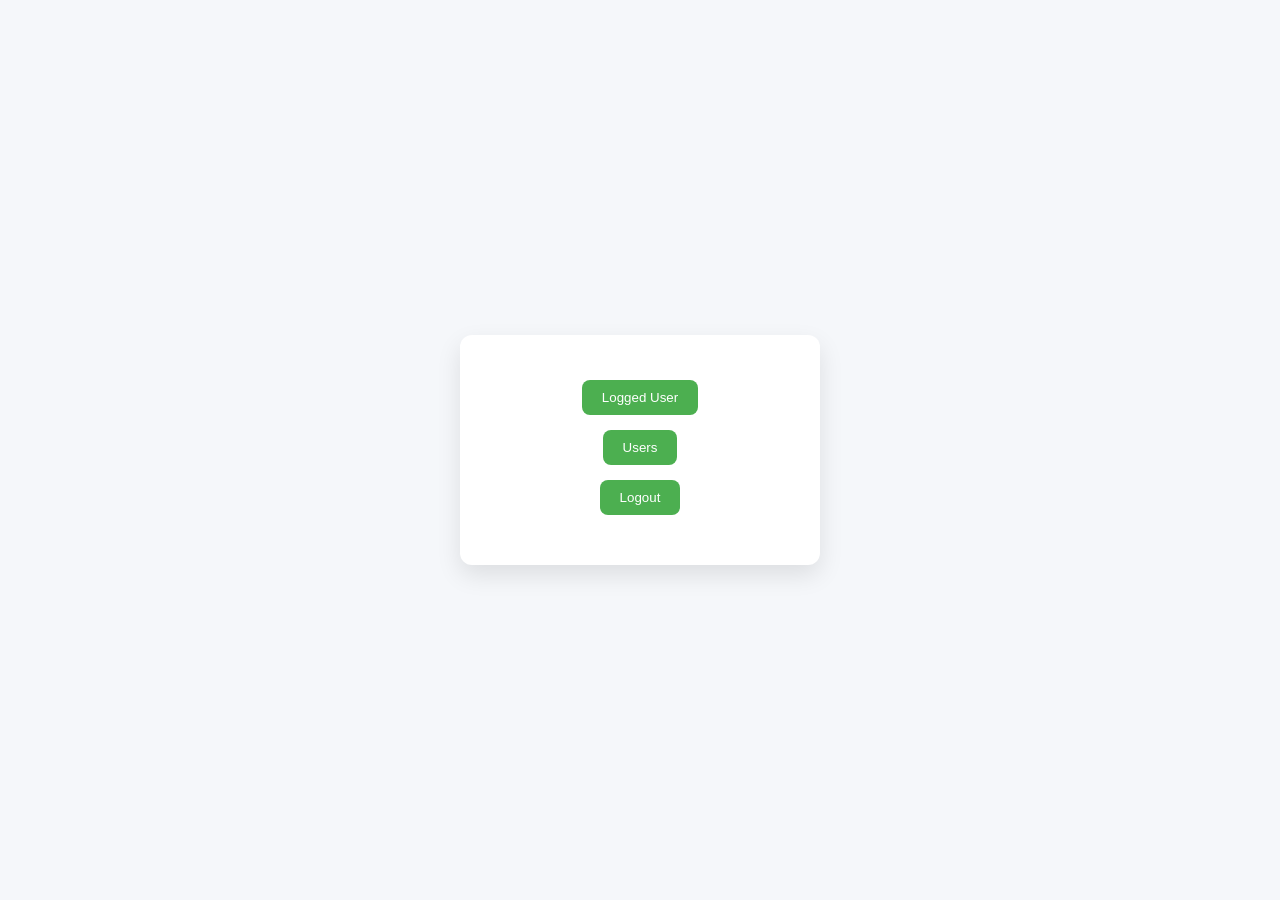
==== frontend/main.html @ f48579d6 "Initial commit" ====
<!DOCTYPE html>
<html>
<head>
  <title>Index</title>
  <link rel="stylesheet" href="css/styles.css">
</head>
<body>

<div class="card">

  <button onclick="get_logged_user()">Logged User</button>

  <button onclick="get_users()">Users</button>

  <button onclick="logout()">Logout</button>

  <div id="output"></div>
</div>
<script src="js/app.js"></script>
</body>
</html>
---- frontend/css/styles.css ----
/* styles.css */

body {
  margin: 0;
  height: 100vh;
  display: flex;
  justify-content: center;
  align-items: center;
  background: #f5f7fa;
  font-family: Arial, sans-serif;
}

.card {
  background: white;
  padding: 30px;
  border-radius: 12px;
  box-shadow: 0 10px 25px rgba(0,0,0,0.1);
  width: 300px;
  text-align: center;
}

input {
  width: 100%;
  padding: 10px;
  margin: 10px 0;
  border-radius: 8px;
  border: 1px solid #ccc;
}


button {
  display: block;
  margin: 15px auto;
  padding: 10px 20px;
  border-radius: 8px;
  border: none;
  background: #4CAF50;
  color: white;
  cursor: pointer;
  transition: 0.2s;
}

button:hover {
  background: #45a049;
}

#output {
  margin-top: 20px;
  text-align: left;
  font-size: 14px;
}

.user-item {
  padding: 10px;
  margin: 8px 0;
  background: #f0f2f5;
  border-radius: 8px;
}
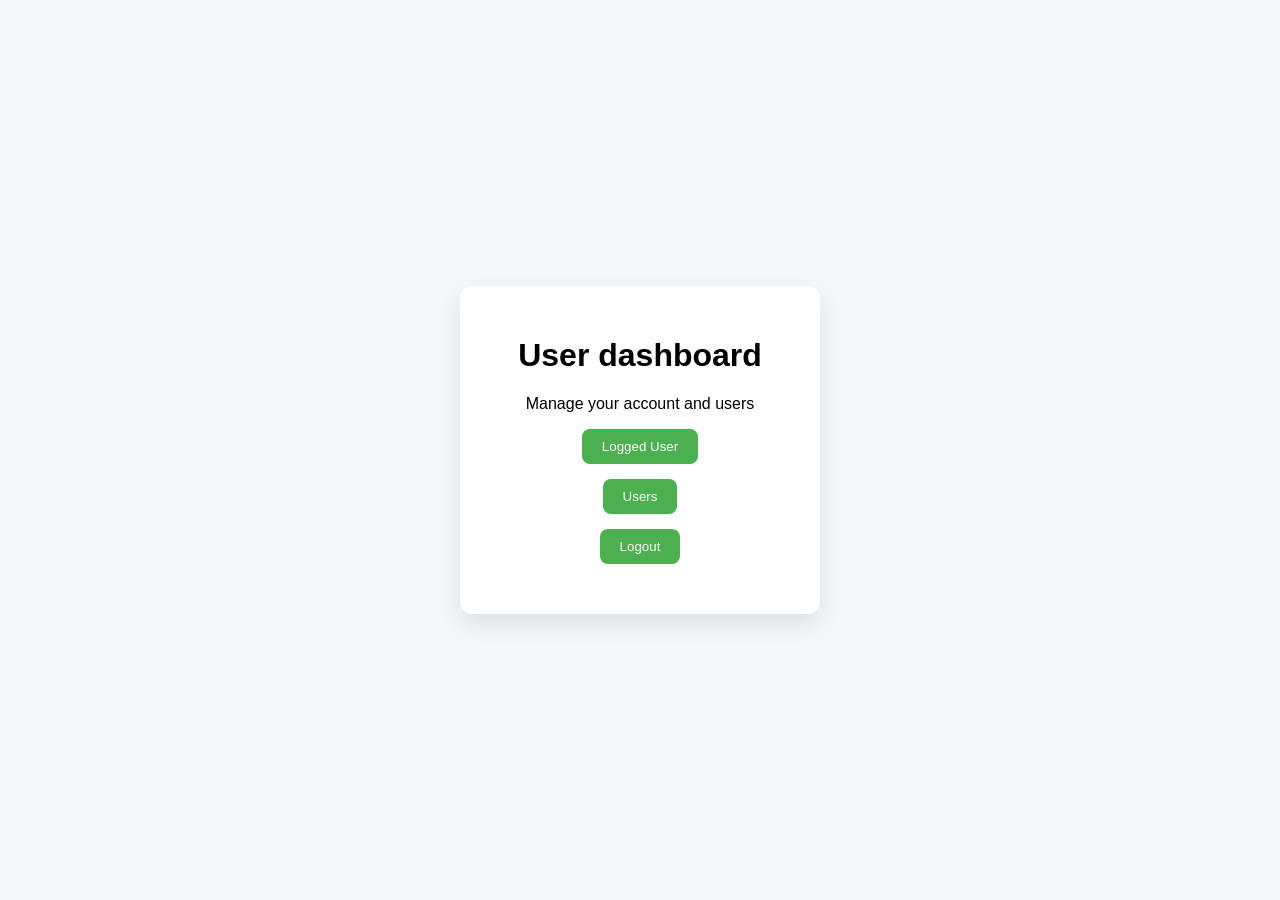
==== commit 8d95cea3: "fix" ====
--- a/frontend/main.html
+++ b/frontend/main.html
@@ -7,6 +7,11 @@
 <body>
 
 <div class="card">
+  <h1>User dashboard</h1>
+
+  <p class="subtitle">
+    Manage your account and users
+  </p>
 
   <button onclick="get_logged_user()">Logged User</button>
 
--- a/frontend/css/styles.css
+++ b/frontend/css/styles.css
@@ -55,4 +55,44 @@
   margin: 8px 0;
   background: #f0f2f5;
   border-radius: 8px;
+}
+.primary-btn {
+
+    position: relative;
+
+    display: flex;
+
+    justify-content: center;
+    align-items: center;
+
+    gap: 10px;
+}
+
+.spinner {
+
+    width: 18px;
+    height: 18px;
+
+    border: 2px solid rgba(255,255,255,0.3);
+
+    border-top: 2px solid white;
+
+    border-radius: 50%;
+
+    animation: spin 0.8s linear infinite;
+}
+
+.hidden {
+    display: none;
+}
+
+@keyframes spin {
+
+    from {
+        transform: rotate(0deg);
+    }
+
+    to {
+        transform: rotate(360deg);
+    }
 }
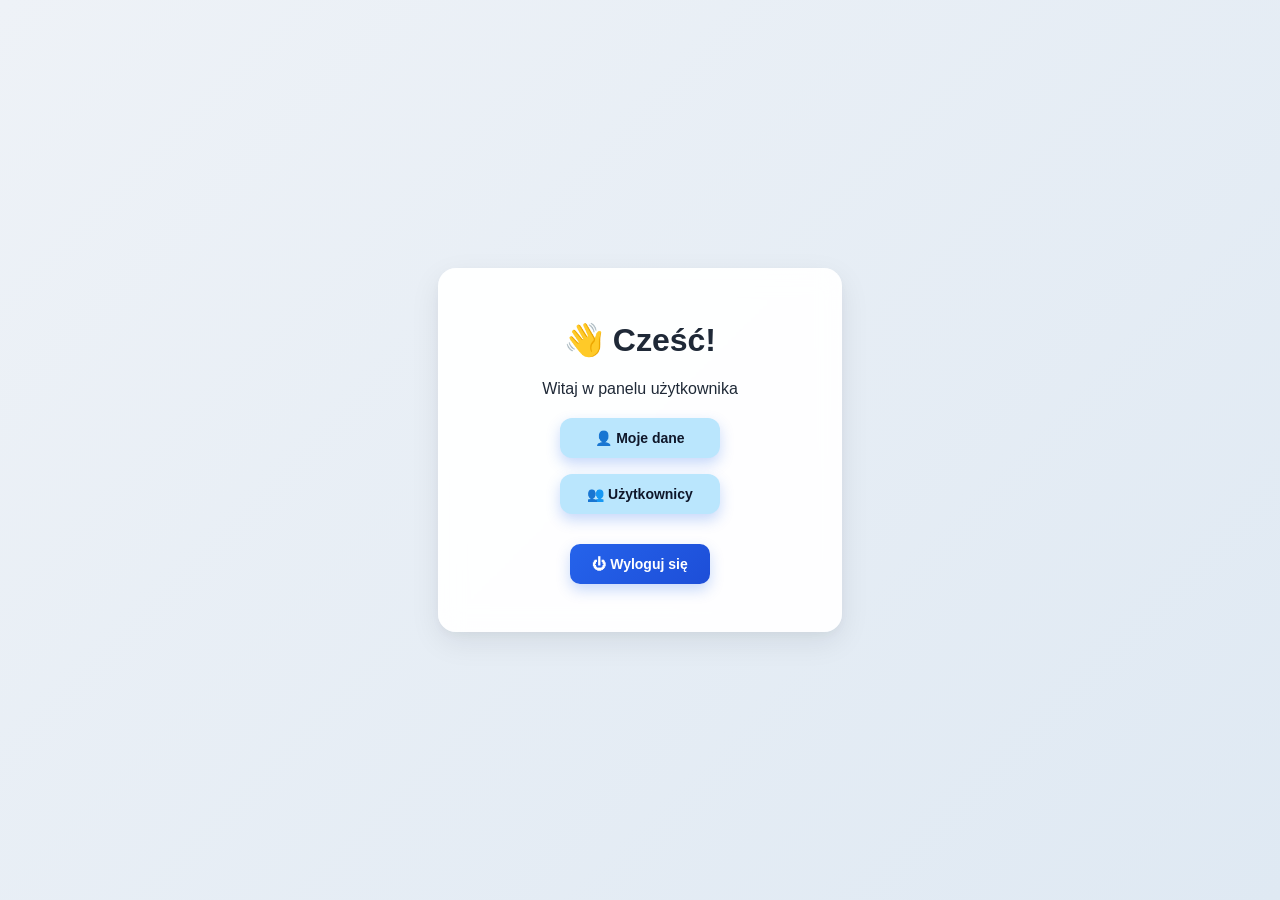
==== commit aecc491e: "Update main.html" ====
--- a/frontend/main.html
+++ b/frontend/main.html
@@ -1,26 +1,48 @@
 <!DOCTYPE html>
-<html>
+<html lang="pl">
+
 <head>
-  <title>Index</title>
+  <meta charset="UTF-8">
+  <title>Panel użytkownika</title>
   <link rel="stylesheet" href="css/styles.css">
 </head>
+
 <body>
 
 <div class="card">
-  <h1>User dashboard</h1>
+
+  <h1>👋 Cześć!</h1>
 
   <p class="subtitle">
-    Manage your account and users
+    Witaj w panelu użytkownika
   </p>
 
-  <button onclick="get_logged_user()">Logged User</button>
+  <!-- USER INFO -->
+  <div id="output" style="margin: 20px 0;"></div>
 
-  <button onclick="get_users()">Users</button>
+  <!-- ACTIONS -->
+<div class="btn-row">
+  <button onclick="get_logged_user()"
+  style="background:#bae6fd; color:#0f172a; border:none; padding:12px 22px; border-radius:12px; font-weight:600; cursor:pointer; min-width:160px;">
+  <span style="color:#1e3a8a;">👤</span> Moje dane
+  </button>
 
-  <button onclick="logout()">Logout</button>
+  <button onclick="get_users()"
+  style="background:#bae6fd; color:#0f172a; border:none; padding:12px 22px; border-radius:12px; font-weight:600; cursor:pointer; min-width:160px;">
+  <span style="color:#1e3a8a;">👥</span> Użytkownicy
+  </button>
+</div>
 
-  <div id="output"></div>
+  <!-- LOGOUT -->
+  <div style="margin-top: 30px;">
+  <button class="btn-darkblue" onclick="logout()">
+    ⏻ Wyloguj się
+  </button>
+  </div>
+
 </div>
+
 <script src="js/app.js"></script>
+
 </body>
-</html>+</html>
--- a/frontend/css/styles.css
+++ b/frontend/css/styles.css
@@ -1,80 +1,141 @@
+/* styles.css */
+
 /* styles.css */
 
 body {
-  margin: 0;
-  height: 100vh;
-  display: flex;
-  justify-content: center;
-  align-items: center;
-  background: #f5f7fa;
-  font-family: Arial, sans-serif;
+    margin: 0;
+    min-height: 100vh;
+
+    display: flex;
+    justify-content: center;
+    align-items: center;
+
+    background: linear-gradient(135deg, #eef2f7 0%, #dfe9f3 100%);
+    font-family: Inter, -apple-system, BlinkMacSystemFont, "Segoe UI", Roboto, sans-serif;
+
+    color: #1f2937;
 }
 
+/* Card */
+
 .card {
-  background: white;
-  padding: 30px;
-  border-radius: 12px;
-  box-shadow: 0 10px 25px rgba(0,0,0,0.1);
-  width: 300px;
-  text-align: center;
+    width: 340px;
+
+    background: rgba(255, 255, 255, 0.95);
+
+    padding: 32px;
+
+    border-radius: 18px;
+
+    box-shadow:
+        0 10px 30px rgba(15, 23, 42, 0.08),
+        0 4px 12px rgba(15, 23, 42, 0.04);
+
+    backdrop-filter: blur(12px);
+
+    text-align: center;
+
+    transition: transform 0.25s ease, box-shadow 0.25s ease;
 }
 
-input {
-  width: 100%;
-  padding: 10px;
-  margin: 10px 0;
-  border-radius: 8px;
-  border: 1px solid #ccc;
+.card:hover {
+    transform: translateY(-2px);
+
+    box-shadow:
+        0 14px 40px rgba(15, 23, 42, 0.12),
+        0 6px 20px rgba(15, 23, 42, 0.08);
 }
 
+/* Inputs */
+
+input {
+    width: 100%;
+    box-sizing: border-box;
+
+    padding: 12px 14px;
+
+    margin: 10px 0;
+
+    border-radius: 10px;
+    border: 1px solid #d1d5db;
+
+    background: #ffffff;
+
+    font-size: 14px;
+
+    outline: none;
+
+    transition: all 0.2s ease;
+}
+
+input:focus {
+    border-color: #2563eb;
+
+    box-shadow: 0 0 0 4px rgba(37, 99, 235, 0.12);
+}
+
+/* Buttons */
 
 button {
-  display: block;
-  margin: 15px auto;
-  padding: 10px 20px;
-  border-radius: 8px;
-  border: none;
-  background: #4CAF50;
-  color: white;
-  cursor: pointer;
-  transition: 0.2s;
+    display: block;
+
+    margin: 16px auto;
+
+    padding: 12px 22px;
+
+    min-width: 140px;
+
+    border: none;
+    border-radius: 10px;
+
+    background: linear-gradient(135deg, #2563eb, #1d4ed8);
+
+    color: white;
+
+    font-size: 14px;
+    font-weight: 600;
+
+    cursor: pointer;
+
+    transition:
+        transform 0.15s ease,
+        box-shadow 0.2s ease,
+        background 0.2s ease;
+
+    box-shadow: 0 6px 14px rgba(37, 99, 235, 0.25);
 }
 
 button:hover {
-  background: #45a049;
+    transform: translateY(-1px);
+
+    box-shadow: 0 10px 18px rgba(37, 99, 235, 0.35);
+
+    background: linear-gradient(135deg, #1d4ed8, #1e40af);
 }
 
-#output {
-  margin-top: 20px;
-  text-align: left;
-  font-size: 14px;
+button:active {
+    transform: scale(0.98);
 }
 
-.user-item {
-  padding: 10px;
-  margin: 8px 0;
-  background: #f0f2f5;
-  border-radius: 8px;
-}
+/* Loading button */
+
 .primary-btn {
-
     position: relative;
 
     display: flex;
-
     justify-content: center;
     align-items: center;
 
     gap: 10px;
 }
 
+/* Spinner */
+
 .spinner {
-
     width: 18px;
     height: 18px;
 
-    border: 2px solid rgba(255,255,255,0.3);
-
+    border: 2px solid rgba(255, 255, 255, 0.3);
     border-top: 2px solid white;
 
     border-radius: 50%;
@@ -82,12 +143,50 @@
     animation: spin 0.8s linear infinite;
 }
 
+/* Output */
+
+#output {
+    margin-top: 20px;
+
+    text-align: left;
+
+    font-size: 14px;
+    line-height: 1.5;
+
+    color: #374151;
+}
+
+/* User cards */
+
+.user-item {
+    padding: 14px;
+
+    margin: 10px 0;
+
+    background: #f8fafc;
+
+    border: 1px solid #e5e7eb;
+
+    border-radius: 12px;
+
+    transition: all 0.2s ease;
+}
+
+.user-item:hover {
+    background: #f1f5f9;
+
+    transform: translateX(2px);
+}
+
+/* Utility */
+
 .hidden {
     display: none;
 }
 
+/* Animation */
+
 @keyframes spin {
-
     from {
         transform: rotate(0deg);
     }
